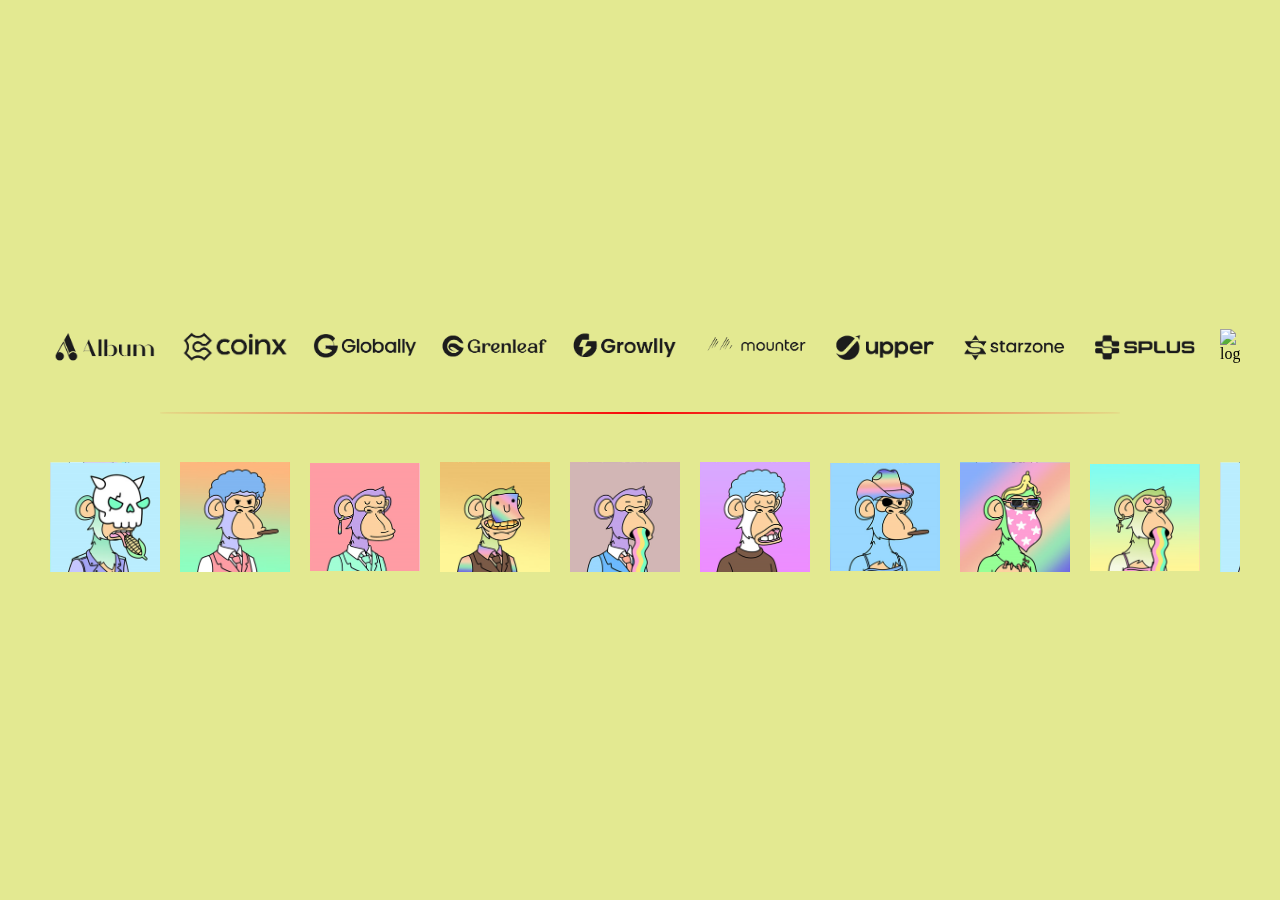
==== Slider/index.html @ e9f0d5e1 "Slider Animation" ====
<!DOCTYPE html>
<html lang="en">
<head>
    <meta charset="UTF-8">
    <meta name="viewport" content="width=device-width, initial-scale=1.0">
    <title>Slider Animations</title>
    <link rel="stylesheet" href="style.css">
</head>
<body>
    <div class="slider">
        <div class="logos">
            <!-- Original logos -->
            <img src="images/slider1_1.png" alt="logo1" class="image">
            <img src="images/slider1_2.png" alt="logo2" class="image">
            <img src="images/slider1_3.png" alt="logo3" class="image">
            <img src="images/slider1_4.png" alt="logo4" class="image">
            <img src="images/slider1_5.png" alt="logo5" class="image">
            <img src="images/slider1_6.png" alt="logo6" class="image">
            <img src="images/slider1_7.png" alt="logo7" class="image">
            <img src="images/slider1_8.png" alt="logo8" class="image">
            <img src="images/slider1_9.png" alt="logo9" class="image">
            <img src="images/slider1_10.png" alt="logo10" class="image">
            
            <!-- Duplicate logos for seamless loop -->
            <img src="images/slider1_1.png" alt="logo1" class="image">
            <img src="images/slider1_2.png" alt="logo2" class="image">
            <img src="images/slider1_3.png" alt="logo3" class="image">
            <img src="images/slider1_4.png" alt="logo4" class="image">
            <img src="images/slider1_5.png" alt="logo5" class="image">
            <img src="images/slider1_6.png" alt="logo6" class="image">
            <img src="images/slider1_7.png" alt="logo7" class="image">
            <img src="images/slider1_8.png" alt="logo8" class="image">
            <img src="images/slider1_9.png" alt="logo9" class="image">
            <img src="images/slider1_10.png" alt="logo10" class="image">
            
            <!-- Duplicate logos for seamless loop -->
            <img src="images/slider1_1.png" alt="logo1" class="image">
            <img src="images/slider1_2.png" alt="logo2" class="image">
            <img src="images/slider1_3.png" alt="logo3" class="image">
            <img src="images/slider1_4.png" alt="logo4" class="image">
            <img src="images/slider1_5.png" alt="logo5" class="image">
            <img src="images/slider1_6.png" alt="logo6" class="image">
            <img src="images/slider1_7.png" alt="logo7" class="image">
            <img src="images/slider1_8.png" alt="logo8" class="image">
            <img src="images/slider1_9.png" alt="logo9" class="image">
            <img src="images/slider1_10.png" alt="logo10" class="image">
        </div>

        <br><hr><br>

        <div class="logos">
            <img src="images/slider2_1.png" alt="logo1" class="image">
            <img src="images/slider2_2.png" alt="logo2" class="image">
            <img src="images/slider2_3.png" alt="logo3" class="image">
            <img src="images/slider2_4.png" alt="logo4" class="image">
            <img src="images/slider2_5.png" alt="logo5" class="image">
            <img src="images/slider2_6.png" alt="logo6" class="image">
            <img src="images/slider2_7.png" alt="logo7" class="image">
            <img src="images/slider2_8.png" alt="logo8" class="image">
            <img src="images/slider2_9.png" alt="logo9" class="image">
            <img src="images/slider2_1.png" alt="logo1" class="image">
            <img src="images/slider2_2.png" alt="logo2" class="image">
            <img src="images/slider2_3.png" alt="logo3" class="image">
            <img src="images/slider2_4.png" alt="logo4" class="image">
            <img src="images/slider2_5.png" alt="logo5" class="image">
            <img src="images/slider2_6.png" alt="logo6" class="image">
            <img src="images/slider2_7.png" alt="logo7" class="image">
            <img src="images/slider2_8.png" alt="logo8" class="image">
            <img src="images/slider2_9.png" alt="logo9" class="image">
            <img src="images/slider2_1.png" alt="logo1" class="image">
            <img src="images/slider2_2.png" alt="logo2" class="image">
            <img src="images/slider2_3.png" alt="logo3" class="image">
            <img src="images/slider2_4.png" alt="logo4" class="image">
            <img src="images/slider2_5.png" alt="logo5" class="image">
            <img src="images/slider2_6.png" alt="logo6" class="image">
            <img src="images/slider2_7.png" alt="logo7" class="image">
            <img src="images/slider2_8.png" alt="logo8" class="image">
            <img src="images/slider2_9.png" alt="logo9" class="image">
        </div>
    </div>
</body>
</html>
---- Slider/style.css ----
/* Global Reset */
* {
    margin: 0;
    padding: 0;
    box-sizing: border-box;
}

body {
    background-color: #e3e991;
    display: flex;
    justify-content: center;
    align-items: center;
    min-height: 100vh;
    overflow-x: hidden;
}

/* Slider Container */
.slider {
    width: 100%;
    max-width: 1200px;
    overflow: hidden;
    position: relative;
    margin: 30px 0;
}

/* Logos Container */
.logos {
    display: flex;
    align-items: center;
    will-change: transform;
    animation: slide 30s linear infinite;
    transform: translateZ(0);
}

/* Individual Images */
.image {
    width: 110px;
    margin: 0 10px;
    /* Prevent image dragging */
    -webkit-user-select: none;
    user-select: none;
    /* Sharpen image rendering during animation */
    image-rendering: optimizeQuality;
}

/* Keyframes for Seamless Slide */
@keyframes slide {
    from {
        transform: translateX(0);
    }
    to {
        transform: translateX(calc(-130px * 10));
    }
}

/* Pause animation on hover */
.slider:hover .logos {
    animation-play-state: paused;
}

/* Beautiful Horizontal Rule */
hr {
    width: 80%;
    margin: 30px auto;
    border: none;
    height: 2px;
    background: linear-gradient(to right, transparent, #f80808, transparent);
    position: relative;
}

hr:before {
    content: "";
    position: absolute;
    top: -2px;
    width: 100%;
    height: 1px;
    background: rgba(248, 8, 8, 0.3);
    box-shadow: 0 0 5px rgba(248, 8, 8, 0.5);
}
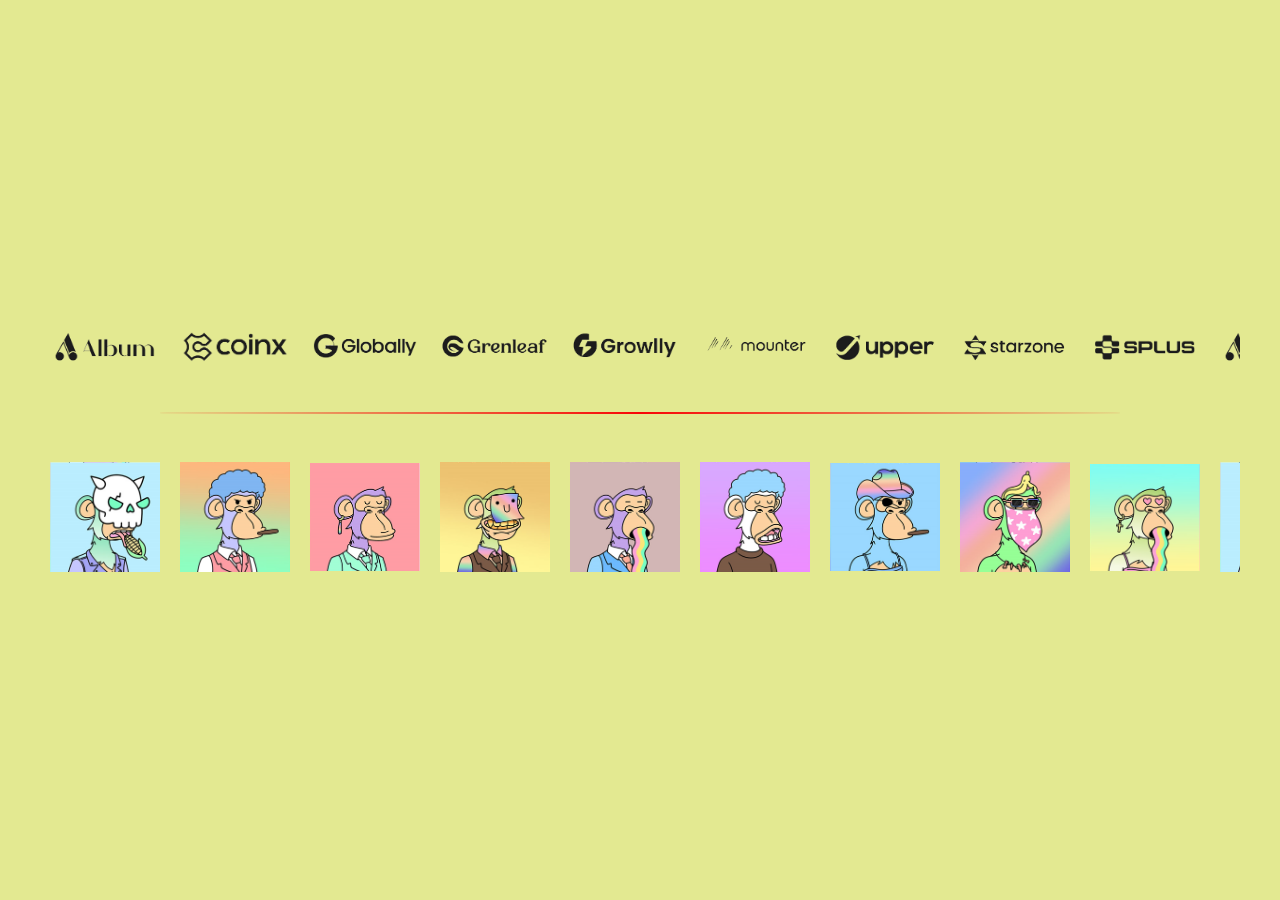
==== commit e1231731: "Update index.html" ====
--- a/Slider/index.html
+++ b/Slider/index.html
@@ -19,7 +19,6 @@
             <img src="images/slider1_7.png" alt="logo7" class="image">
             <img src="images/slider1_8.png" alt="logo8" class="image">
             <img src="images/slider1_9.png" alt="logo9" class="image">
-            <img src="images/slider1_10.png" alt="logo10" class="image">
             
             <!-- Duplicate logos for seamless loop -->
             <img src="images/slider1_1.png" alt="logo1" class="image">
@@ -31,7 +30,6 @@
             <img src="images/slider1_7.png" alt="logo7" class="image">
             <img src="images/slider1_8.png" alt="logo8" class="image">
             <img src="images/slider1_9.png" alt="logo9" class="image">
-            <img src="images/slider1_10.png" alt="logo10" class="image">
             
             <!-- Duplicate logos for seamless loop -->
             <img src="images/slider1_1.png" alt="logo1" class="image">
@@ -43,7 +41,6 @@
             <img src="images/slider1_7.png" alt="logo7" class="image">
             <img src="images/slider1_8.png" alt="logo8" class="image">
             <img src="images/slider1_9.png" alt="logo9" class="image">
-            <img src="images/slider1_10.png" alt="logo10" class="image">
         </div>
 
         <br><hr><br>
@@ -79,4 +76,4 @@
         </div>
     </div>
 </body>
-</html>+</html>
